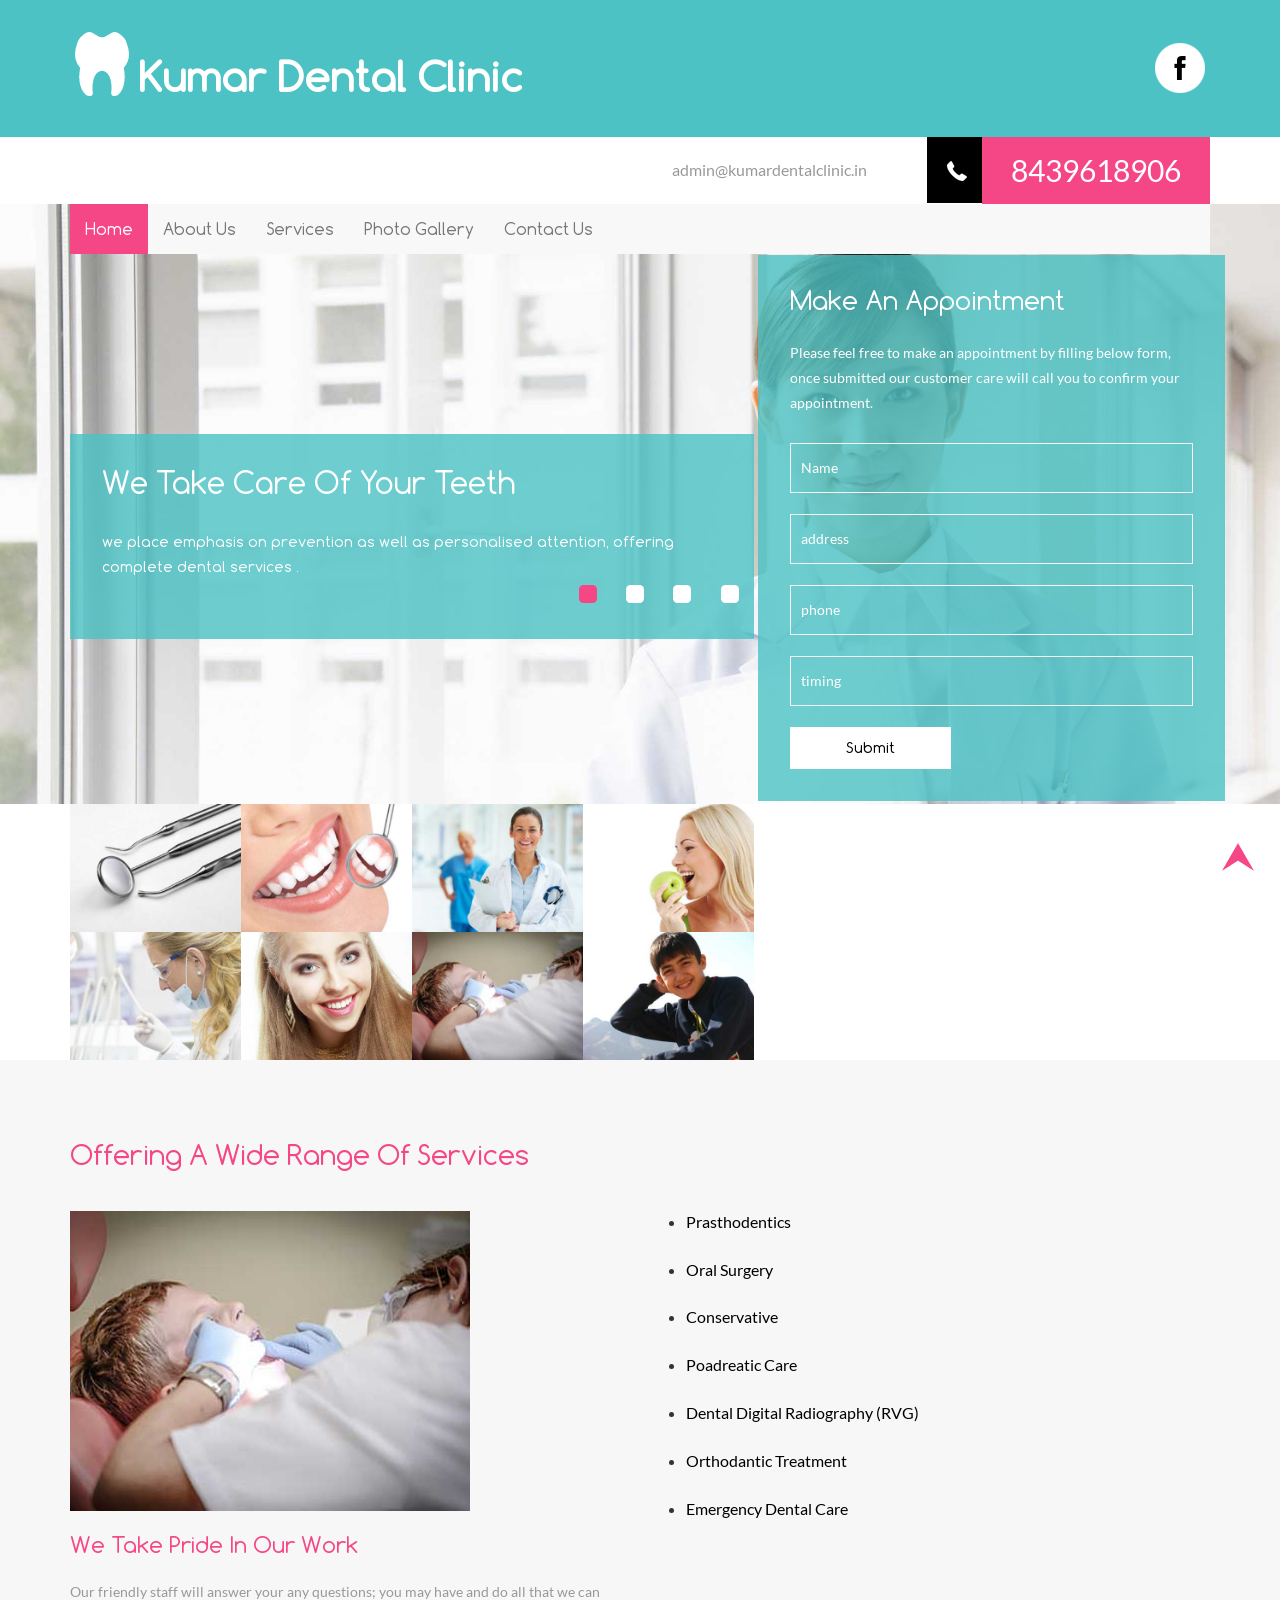
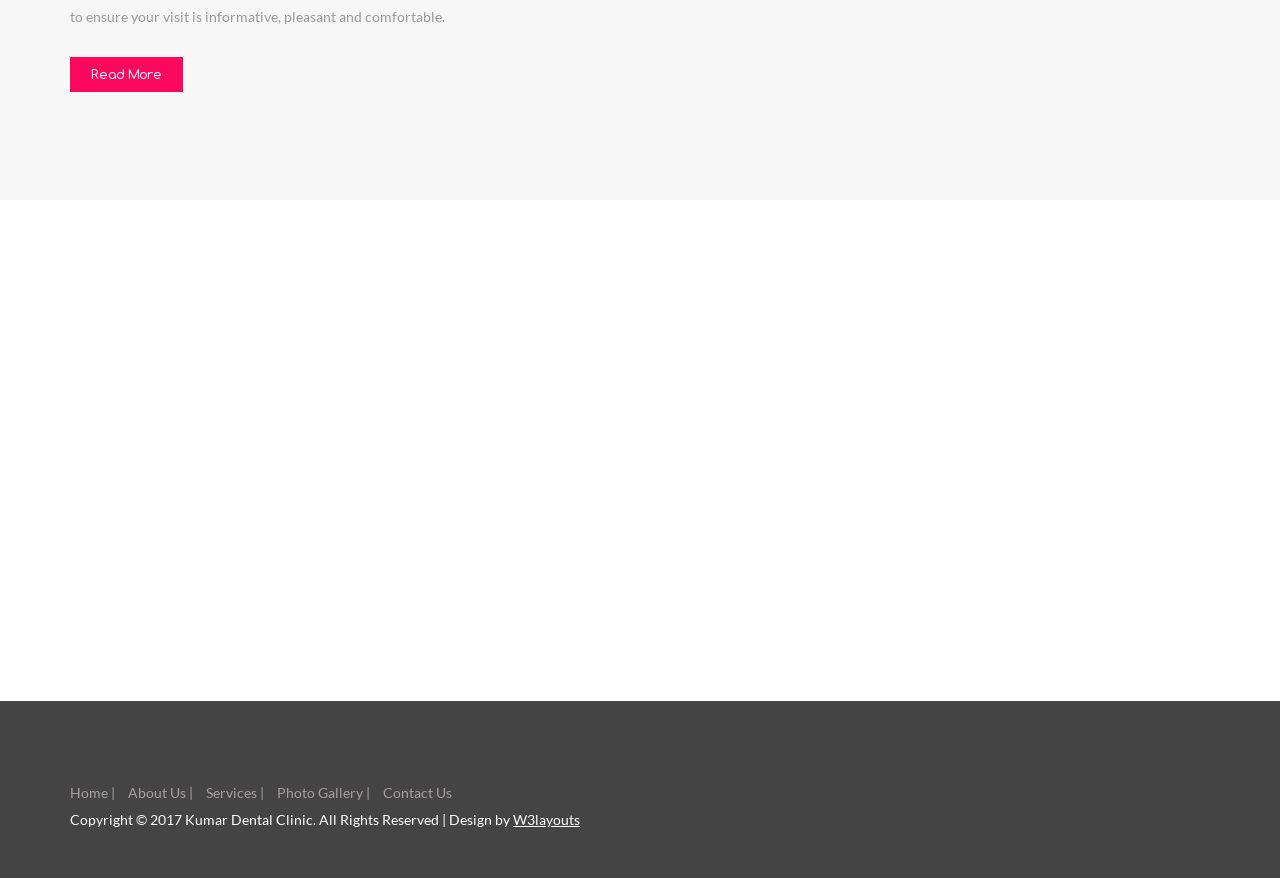
==== kumar_dental_clinic/index.html @ 26304e7f "init comm" ====
<!--
Author: W3layouts
Author URL: http://w3layouts.com
License: Creative Commons Attribution 3.0 Unported
License URL: http://creativecommons.org/licenses/by/3.0/
-->
<!DOCTYPE html>
<html>
<head>
<title>Kumar Dental Clinic</title>
<!-- for-mobile-apps -->
<meta name="viewport" content="width=device-width, initial-scale=1">
<meta http-equiv="Content-Type" content="text/html; charset=utf-8" />
<meta name="keywords" content="Dental Clinic Responsive web template, Bootstrap Web Templates, Flat Web Templates, Andriod Compatible web template, 
Smartphone Compatible web template, free webdesigns for Nokia, Samsung, LG, SonyErricsson, Motorola web design" />
<script type="application/x-javascript"> addEventListener("load", function() { setTimeout(hideURLbar, 0); }, false);
		function hideURLbar(){ window.scrollTo(0,1); } </script>
<!-- //for-mobile-apps -->
<link href="css/bootstrap.css" rel="stylesheet" type="text/css" media="all" />
<link href="css/style.css" rel="stylesheet" type="text/css" media="all" />
<!-- js -->
<script src="js/jquery-1.11.1.min.js"></script>
<!-- //js -->
<!-- start-smoth-scrolling -->
<script type="text/javascript" src="js/move-top.js"></script>
<script type="text/javascript" src="js/easing.js"></script>
<script type="text/javascript">
	jQuery(document).ready(function($) {
		$(".scroll").click(function(event){		
			event.preventDefault();
			$('html,body').animate({scrollTop:$(this.hash).offset().top},1000);
		});
	});
</script>
<!-- start-smoth-scrolling -->
</head>
	
<body>
<!-- header -->
	<div class="header">
		<div class="container">
			<div class="logo">
				<a href="index.html">Kumar Dental Clinic</a>
			</div>
			<div class="header-icons">
				<ul>
					<li><a href="#" class="facebook"> </a></li>
					<!--<li><a href="#" class="twitter"> </a></li>
					<li><a href="#" class="in"> </a></li>-->
				</ul>
			</div>
			<div class="clearfix"> </div>
		</div>
	</div>
	<div class="header-bottom">
		<div class="container">
			<div class="header-bottom-right">
				<ul>
					<li class="mail"><a href="mailto:info@example.com">admin@kumardentalclinic.in</a></li>
					<li class="phone"><span> </span></li>
					<li class="num">8439618906</li>
				</ul>
			</div>
			<div class="clearfix"> </div>
		</div>
	</div>
<!-- //header -->
<!-- banner -->
	<div class="banner">
		<div class="container">
			<div class="banner-nav">
					<nav class="navbar navbar-default">
						<!-- Brand and toggle get grouped for better mobile display -->
						<div class="navbar-header">
						  <button type="button" class="navbar-toggle collapsed" data-toggle="collapse" data-target="#bs-example-navbar-collapse-1">
							<span class="sr-only">Toggle navigation</span>
							<span class="icon-bar"></span>
							<span class="icon-bar"></span>
							<span class="icon-bar"></span>
						  </button>
						</div>

						<!-- Collect the nav links, forms, and other content for toggling -->
						<div class="collapse navbar-collapse nav-wil" id="bs-example-navbar-collapse-1">
						 <ul class="nav navbar-nav">
							<li class="active"><a href="index.html">Home</a></li>
							<li><a href="about.html">About Us</a></li>
							<li><a href="services.html">Services</a></li>
							<li><a href="gallery.html">Photo Gallery</a></li>
							<li><a href="contact.html">Contact Us</a></li>
						  </ul>
						</div><!-- /.navbar-collapse -->
					</nav>
<!-- Slider-starts-Here -->
				<script src="js/responsiveslides.min.js"></script>
				 <script>
				    // You can also use "$(window).load(function() {"
				    $(function () {
				      // Slideshow 4
				      $("#slider3").responsiveSlides({
				        auto: true,
				        pager: true,
				        nav: false,
				        speed: 500,
				        namespace: "callbacks",
				        before: function () {
				          $('.events').append("<li>before event fired.</li>");
				        },
				        after: function () {
				          $('.events').append("<li>after event fired.</li>");
				        }
				      });
				
				    });
				  </script>
			<!--//End-slider-script -->
			<div  id="top" class="callbacks_container wow fadeInUp" data-wow-delay="0.5s">
				<ul class="rslides" id="slider3">
					<li>
						<div class="banner-info">
							<h1>we take care of your teeth</h1>
							<p>we place emphasis on prevention as well as personalised attention, offering  complete dental services .</p>
						</div>
					</li>
					<li>
						<div class="banner-info">
							<h1>Kumar Dental Clinic established in 2015 </h1>
							<p>Since 2015 we provide excellent dental services to the patients.</p>
						</div>
					</li>
					<li>
						<div class="banner-info">
							<h1>Our Working Hours</h1>
							<p>10 AM to 2 PM. <br /> 4 PM to 8PM</p>
						</div>
					</li>
					<li>
						<div class="banner-info">
							<h1>Dr Ritesh Kumar (B.D.S, M.I.D.A)</h1>
							<p>Oral Dental Surgeon</p>
						</div>
					</li>
				</ul>
			</div>	
			</div>
		</div>
	</div>
<!-- //banner -->
<!-- banner-bottom -->
	<div class="banner-bottom">
		<div class="container">
			<div class="banner-bottom-grids">
				<div class="banner-bottom-grid-left">
					<div class="banner-bottom-grid-left-grid">
						<a href="images/1.jpg" class="b-link-stripe b-animate-go1   swipebox"  title="">
							<img src="images/1.jpg" alt=" " class="img-responsive" />
						</a>
					</div>
					<div class="banner-bottom-grid-left-grid">
						<a href="images/2.jpg" class="b-link-stripe b-animate-go1   swipebox"  title="">
							<img src="images/2.jpg" alt=" " class="img-responsive" />
						</a>
					</div>
					<div class="banner-bottom-grid-left-grid">
						<a href="images/3.jpg" class="b-link-stripe b-animate-go1   swipebox"  title="">
							<img src="images/3.jpg" alt=" " class="img-responsive" />
						</a>
					</div>
					<div class="banner-bottom-grid-left-grid">
						<a href="images/4.jpg" class="b-link-stripe b-animate-go1   swipebox"  title="">
							<img src="images/4.jpg" alt=" " class="img-responsive" />
						</a>
					</div>
					<div class="clearfix"> </div>
					<div class="banner-bottom-grid-left-grid">
						<a href="images/5.jpg" class="b-link-stripe b-animate-go1   swipebox"  title="">
							<img src="images/5.jpg" alt=" " class="img-responsive" />
						</a>
					</div>
					<div class="banner-bottom-grid-left-grid">
						<a href="images/6.jpg" class="b-link-stripe b-animate-go1   swipebox"  title="">
							<img src="images/6.jpg" alt=" " class="img-responsive" />
						</a>
					</div>
					<div class="banner-bottom-grid-left-grid">
						<a href="images/7.jpg" class="b-link-stripe b-animate-go1   swipebox"  title="">
							<img src="images/7.jpg" alt=" " class="img-responsive" />
						</a>
					</div>
					<div class="banner-bottom-grid-left-grid">
						<a href="images/8.jpg" class="b-link-stripe b-animate-go1   swipebox"  title="">
							<img src="images/8.jpg" alt=" " class="img-responsive" />
						</a>
					</div>
					<div class="clearfix"> </div>
				</div>
				<div class="clearfix"> </div>
				<div class="banner-bottom-grid-right">
					<div class="banner-bottom-grid-right-grid">
						<h3>Make an appointment</h3>
						<p> Please feel free to make an appointment by filling below form, once submitted our customer care will call you to confirm your appointment.</p>
						<form>
							<input type="text" value="Name" onFocus="this.value = '';" onBlur="if (this.value == '') {this.value = 'Name';}" required="">
							<input type="text" value="address" onFocus="this.value = '';" onBlur="if (this.value == '') {this.value = 'Address';}" required="">
							<input type="text" value="phone" onFocus="this.value = '';" onBlur="if (this.value == '') {this.value = 'Phone';}" required="">
							<input type="text" value="timing" onFocus="this.value = '';" onBlur="if (this.value == '') {this.value = 'Timing';}" required="">
							<input type="submit" value="Submit" >
						</form>
					</div>
				</div>
				<link rel="stylesheet" href="css/swipebox.css">
						<script src="js/jquery.swipebox.min.js"></script> 
							<script type="text/javascript">
								jQuery(function($) {
									// $(".swipebox").swipebox();
								});
							</script>
			</div>
		</div>
	</div>
<!-- //banner-bottom -->
<!-- banner-bottom-video -->
	<div class="banner-bottom-video">
		<div class="container">
			<div class="banner-bottom-video-grids">
				<div class="banner-bottom-video-grid-left">
					
				</div>
				<div class="banner-bottom-video-grid-right">
					<h4>Offering a wide range of services</h4>
					<div class="banner-bottom-video-grid-rgt">
						<img src="images/7.jpg" alt=" " class="img-responsive" />
						<div class="caption">
							<h3>We take pride in our work</h3>
							<p>Our friendly staff will answer your any questions; you may have and do all that we can to ensure your visit is informative, pleasant and comfortable.</p>
							<p><a href="services.html" class="btn atque btn-primary hvr-shutter-out-horizontal" role="button">Read More</a></p>
						</div>
					</div>
					<div class="banner-bottom-video-grid-rgt">
						<ul>
							<li><a href="services.html">Prasthodentics</a></li>
							<li><a href="services.html">Oral Surgery</a></li>
							<li><a href="services.html">Conservative</a></li>
							<li><a href="services.html">Poadreatic care</a></li>
							<li><a href="services.html">Dental Digital Radiography (RVG)</a></li>
							<li><a href="services.html">Orthodantic treatment</a></li>
							<li><a href="services.html">Emergency Dental Care</a></li>
						</ul>
					</div>
					<div class="clearfix"> </div>
				</div>
				<div class="clearfix"> </div>
			</div>
		</div>
	</div>
<!-- //banner-bottom-video -->
<!-- featured-services -->
	<!-- view -->
	
<!-- //view -->
<!-- map -->
	<div class="map">
		<iframe src="https://www.google.com/maps/embed?pb=!1m18!1m12!1m3!1d2759.880202386955!2d6.134357!3d46.232727!2m3!1f0!2f0!3f0!3m2!1i1024!2i768!4f13.1!3m3!1m2!1s0x478c64f73e96c8cd%3A0x438e143bada2a530!2sWorld+Health+Organization+(WHO)!5e0!3m2!1sen!2sin!4v1435208503582" frameborder="0" style="border:0" allowfullscreen></iframe>
	</div>
<!-- //map -->
<!-- footer -->
	<div class="footer">
		<div class="container">
			
			<div class="footer-grds">
				<ul>
					<li><a href="index.html">Home |</a></li>
					<li><a href="about.html">About Us |</a></li>
					<li><a href="services.html">Services |</a></li>
					<li><a href="gallery.html">Photo Gallery |</a></li>
					<li><a href="services.html">Contact Us </a></li>
				</ul>
				<p>Copyright © 2017 Kumar Dental Clinic. All Rights Reserved | Design by <a href="http://w3layouts.com/">W3layouts</a></p>
			</div>
		</div>
	</div>
<!-- //footer -->
<!-- here stars scrolling icon -->
	<script type="text/javascript">
									$(document).ready(function() {
										/*
										var defaults = {
								  			containerID: 'toTop', // fading element id
											containerHoverID: 'toTopHover', // fading element hover id
											scrollSpeed: 1200,
											easingType: 'linear' 
								 		};
										*/
										
										$().UItoTop({ easingType: 'easeOutQuart' });
										
									});
	</script>
<!-- //here ends scrolling icon -->
<!-- for bootstrap working -->
		<script src="js/bootstrap.js"> </script>
<!-- //for bootstrap working -->
</body>
</html>
---- kumar_dental_clinic/css/style.css ----
/*--
Author: W3layouts
Author URL: http://w3layouts.com
License: Creative Commons Attribution 3.0 Unported
License URL: http://creativecommons.org/licenses/by/3.0/
--*/
html, body{
    font-size: 100%;
	background:	#fff;
	font-family:Lato-Regular;
}
@font-face{
   font-family:Comfortaa-Regular;
	 src: url(../fonts/Comfortaa-Regular.ttf) format('truetype');
}
@font-face{
   font-family:Lato-Regular;
	 src: url(../fonts/Lato-Regular.ttf) format('truetype');
}
p{
	margin:0;
}
ul,label{
	margin:0;
	padding:0;
}
body a:hover{
	text-decoration:none;
}
/*-- header --*/ 
.header{
	padding:2em 0;
	background:#4cc2c4;
}
.logo{
	float:left;
}
.logo a{
	color: #fff;
	font-size: 2.5em;
	text-decoration: none;
	background: url(../images/logo-icon.png) no-repeat 0px 0px;
	display: block;
	padding: 0.4em 0 0 1.7em;
	font-weight: 600;
	font-family:Comfortaa-Regular;
}
.logo a:hover{
	color:#fff;
	text-decoration:none;
}
.header-icons{
	float:right;
}
.navbar-default .navbar-nav > li > a:hover, .navbar-default .navbar-nav > li > a:focus {
  color: #FD4E4E;
}
.header-icons ul{
	padding:0.5em 0 0;
	margin:0;
}
.header-icons ul li{
	display:inline-block;
	margin: 0 4px;
}
.header-icons ul li a.facebook{
	background: url(../images/img-sp.png) no-repeat -77px -7px;
	display: block;
	height: 55px;
	width: 52px;
}
.header-icons ul li a.facebook:hover{
	background: url(../images/img-sp.png) no-repeat -5px -7px;
	display: block;
}
.header-icons ul li a.twitter{
	background: url(../images/img-sp.png) no-repeat -77px -68px;
	display: block;
	height: 55px;
	width: 52px;
}
.header-icons ul li a.twitter:hover{
	background: url(../images/img-sp.png) no-repeat -5px -68px;
	display: block;
}
.header-icons ul li a.in{
	background: url(../images/img-sp.png) no-repeat -77px -128px;
	display: block;
	height: 55px;
	width: 52px;
}
.header-icons ul li a.in:hover{
	background: url(../images/img-sp.png) no-repeat -6px -128px;
	display: block;
}
.header-bottom{
	background:#fff;
}
.header-bottom-right{
	float:right;
}
.header-bottom-right ul{
	padding:0;
	margin:0;
}
.header-bottom-right ul li{
	display:inline-block;
	padding:0;
	float: left;
}
.header-bottom-right ul li{
	font-size:16px;
	color:#fff;
}
.header-bottom-right ul li a{
	color:#999;
}
.header-bottom-right ul li.num {
  font-size: 30px;
  background-color:#f54785;
  padding: 12px 29px;
}
li.phone span{
	background: url(../images/1.png) no-repeat 20px 24px #000;
	display: block;
	width: 55px;
	height: 66px;
}
.header-bottom-right ul li.mail{
	padding:22px 60px 22px 0;
}
li.mail a:hover {
  text-decoration: none;
  color: #F54785;
}
/*-- //header --*/
/*-- banner --*/
.navbar-default {
  border-color: #F8F8F8;
}
.banner{
	background:url(../images/banner.jpg) no-repeat 0px 0px;
	background-size:cover;
	-webkit-background-size:cover;
	-moz-background-size:cover;
	-ms-background-size:cover;
	-o-background-size:cover;
	min-height:600px;
}
.banner1{
	background:url(../images/banner.jpg) no-repeat 0px 0px;
	background-size:cover;
	-webkit-background-size:cover;
	-moz-background-size:cover;
	-ms-background-size:cover;
	-o-background-size:cover;
	min-height:150px;
}
.navbar {
  border-radius: 0px;
}
.navbar {
  border: 0px;
}
.banner-nav ul{
	padding:0;
	margin:0;
	font-family:Comfortaa-Regular;
}
.navbar-default .navbar-nav > .active > a, .navbar-default .navbar-nav > .active > a:hover, .navbar-default .navbar-nav > .active > a:focus {
  color: #fff;
  background-color:#F54785;
}
.navbar-collapse{
	padding:0;
}
.navbar-form {
	margin-left: 270px;
}
.banner-info{
	margin:10em 0 0;
	padding: 2em;
	background:rgba(76, 194, 196, 0.81);
	width: 60%;
}
.banner-info h1{
	font-size:33px;
	margin:0 0 1em;
	color:#fff;
	font-family:Comfortaa-Regular;
	text-transform:capitalize;
}
.banner-info p{
	color:#fff;
	font-size:14px;
	margin:0 0 2em;
	line-height: 1.8em;
}
.banner-info a{
	color:#F54785;
	font-size: 13px;
	text-decoration: none;
	font-family:Comfortaa-Regular;
	padding: 7px 20px;
	background: #fff;
}
.banner-info a:hover{
	color:#fff;
}
.searc span{
	background:url(../images/search.png) no-repeat -7px 2px;
	display:block;
	height:20px;
	width:20px;
}
/*------------------ Slider Part starts Here----------*/
#slider3,
#slider2,#slider4 {
  box-shadow: none;
  -moz-box-shadow: none;
  -webkit-box-shadow: none;
  margin: 0 auto;
}
.rslides_tabs {
  list-style: none;
  padding: 0;
  background: rgba(0,0,0,.25);
  box-shadow: 0 0 1px rgba(255,255,255,.3), inset 0 0 5px rgba(0,0,0,1.0);
  -moz-box-shadow: 0 0 1px rgba(255,255,255,.3), inset 0 0 5px rgba(0,0,0,1.0);
  -webkit-box-shadow: 0 0 1px rgba(255,255,255,.3), inset 0 0 5px rgba(0,0,0,1.0);
  font-size: 18px;
  list-style: none;
  margin: 0 auto 50px;
  max-width: 540px;
  padding: 10px 0;
  text-align: center;
  width: 100%;
}
.rslides_tabs li {
  display: inline;
  float: none;
  margin-right: 1px;
}
.rslides_tabs a {
  width: auto;
  line-height: 20px;
  padding: 9px 20px;
  height: auto;
  background: transparent;
  display: inline;
}
.rslides_tabs li:first-child {
  margin-left: 0;
}
.rslides_tabs .rslides_here a {
  background: rgba(255,255,255,.1);
  color: #fff;
  font-weight: bold;
}
.events {
  list-style: none;
}
.callbacks_container {
  position: relative;
  float: left;
  width: 100%;
}
.callbacks {
  position: relative;
  list-style: none;
  overflow: hidden;
  width: 100%;
  padding: 0;
  margin: 0;
}
.callbacks li {
  position: absolute;
  left: 0;
  top: 0;
}
.callbacks img {
  position: relative;
  z-index: 1;
  height: auto;
  border: 0;
}
.callbacks .caption {
	display: block;
	position: absolute;
	z-index: 2;
	font-size: 20px;
	text-shadow: none;
	color: #fff;
	left: 0;
	right: 0;
	padding: 10px 20px;
	margin: 0;
	max-width: none;
	top: 10%;
	text-align: center;
}
.callbacks_nav {
	position: absolute;
	-webkit-tap-highlight-color: rgba(0,0,0,0);
	    top: 57%;
		left: 2%;
		opacity: 0.7;
		z-index: 3;
		text-indent: -9999px;
		overflow: hidden;
		text-decoration: none;
		height: 65px;
	    width: 50px;
	    background: transparent url("../images/4.png") no-repeat 0px 0px;
}
.callbacks_nav:active {
	opacity: 1.0;
}
.callbacks_nav.next {
	left: auto;
	background:transparent url("../images/4.png") no-repeat -50px 0px;
	right:2%;
}
#slider3-pager a ,#slider2-pager a,#slider4-pager a{
  display: inline-block;
}
#slider3-pager span,#slider2-pager span,#slider4-pager span{
  float: left;
}
#slider3-pager span,#slider2-pager span,#slider4-pager span{
	width:100px;
	height:15px;
	background:#fff;
	display:inline-block;
	border-radius:30em;
	opacity:0.6;
}
#slider3-pager .rslides_here a ,#slider2-pager .rslides_here a,#slider4-pager .rslides_here a{
  background: #FFF;
  border-radius:30em;
  opacity:1;
}
#slider3-pager a ,#slider2-pager a,#slider4-pager a{
  padding: 0;
}
#slider3-pager li,#slider4-pager li,#slider2-pager li,{
	display:inline-block;
}
.rslides {
  position: relative;
  list-style: none;
  overflow: hidden;
  padding: 0;
  margin: 0;
  width:100%;
}
.rslides li {
  -webkit-backface-visibility: hidden;
  position: absolute;
  display: none;
  left:0%;
  top: 0;
  width:100%;
}
.rslides li{
  position: relative;
  display: block;
  float: none;
  width:100%;
}
.rslides img {
  display: block;
  height: auto;
  float: left;
  border: 0;
  width: 100%;
}
.callbacks_tabs{
	list-style: none;
	position: absolute;
	top:81.5%;
	z-index: 999;
	left: 43.3%;
	padding:0;
	margin: 0;
	border-radius: 5px;
}
.slider-top{
	text-align: center;
	padding:10em 0;
}
.slider-top h1{
	font-weight:700;
	font-size:48px;
	color:#010101;
}
.slider-top p{
	font-weight:400;
	font-size:20px;
	padding:1em 7em;
	color:#010101;
}
.slider-top ul.social-slide{
	display:inline-flex;
	margin: 0px;
	padding: 0px;
}
ul.social-slide li i{
	width:70px;
	height:74px;
	background:url(../images/backward.png)no-repeat;
	display: inline-block;
	margin:0px 15px;
}
ul.social-slide li i.win{
	background-position:-6px 0px;
}
ul.social-slide li i.android{
	background-position:-110px 0px;
}
ul.social-slide li i.mac{
	background-position:-215px 0px;
}
.callbacks_tabs li{
	display: inline-block;
	margin: 0;
}
@media screen and (max-width: 600px) {
  .callbacks_nav {
    top: 47%;
    }
}
/*----*/
.callbacks_tabs a{
 visibility: hidden;
}
.callbacks_tabs a:after {
  content: "\f111";
  font-size:0;
  font-family: FontAwesome;
  visibility: visible;
  display: block;
  height: 18px;
  width: 18px;
  margin: 0 10px;
  display: inline-block;
  background:#fff;
  border-radius: 25%;
}
.callbacks_here a:after{
	background:#F54785;
}
/*------------------ Slider Part ends Here----------*/
/* Shutter Out Horizontal */
.hvr-shutter-out-horizontal {
  display: inline-block;
  vertical-align: middle;
  -webkit-transform: translateZ(0);
  transform: translateZ(0);
  box-shadow: 0 0 1px rgba(0, 0, 0, 0);
  -webkit-backface-visibility: hidden;
  backface-visibility: hidden;
  -moz-osx-font-smoothing: grayscale;
  position: relative;
  background: #e1e1e1;
  -webkit-transition-property: color;
  transition-property: color;
  -webkit-transition-duration: 0.3s;
  transition-duration: 0.3s;
}
.hvr-shutter-out-horizontal:before {
  content: "";
  position: absolute;
  z-index: -1;
  top: 0;
  bottom: 0;
  left: 0;
  right: 0;
  background:#F54785;
  -webkit-transform: scaleX(0);
  transform: scaleX(0);
  -webkit-transform-origin: 50%;
  transform-origin: 50%;
  -webkit-transition-property: transform;
  transition-property: transform;
  -webkit-transition-duration: 0.3s;
  transition-duration: 0.3s;
  -webkit-transition-timing-function: ease-out;
  transition-timing-function: ease-out;
}
.hvr-shutter-out-horizontal:hover, .hvr-shutter-out-horizontal:focus, .hvr-shutter-out-horizontal:active {
  color: white;
}
.hvr-shutter-out-horizontal:hover:before, .hvr-shutter-out-horizontal:focus:before, .hvr-shutter-out-horizontal:active:before {
  -webkit-transform: scaleX(1);
  transform: scaleX(1);
}
.banner-bottom{
	position:relative;
}
.banner-bottom-grid-left{
	float:left;
	width:60%;
}
.banner-bottom-grid-right{
	position:absolute;
	top:-214%;
	right: 13%;
	width:28.8%;
	z-index:4;
}
.banner-bottom-grid-left-grid{
	float:left;
	width:25%;
}
.banner-bottom-grid-right-grid h3{
	font-size:25px;
	margin:0 0 1em;
	color:#fff;
	font-family:Comfortaa-Regular;
	text-transform:capitalize;
}
.banner-bottom-grid-right-grid p{
	color:#fff;
	font-size:14px;
	margin:0 0 2em;
	line-height: 1.8em;
}
.banner-bottom-grid-right-grid{
	background:rgba(76, 194, 196, 0.81);
	padding:2em;
}
.banner-bottom-grid-right-grid input[type="text"],.banner-bottom-grid-right-grid input[type="email"]{
	border:1px solid #f4f4f4;
	outline:none;
	padding:14px 10px;
	background:none;
	color:#fff;
	font-size:14px;
	width:100%;
}
.banner-bottom-grid-right-grid input[type="text"]{
	margin-bottom:1.5em;
}
.banner-bottom-grid-right-grid input[type="email"]{
	margin-bottom:2em;
}
.banner-bottom-grid-right-grid input[type="submit"]{
	background:#fff;
	font-size:15px;
	border:none;
	outline:none;
	color:#000;
	padding: 10px 0;
	width: 40%;
	font-family:Comfortaa-Regular;
	display:block;
	transition:.5s all;
	-webkit-transition:.5s all;
	-moz-transition:.5s all;
	-o-transition:.5s all;
	-ms-transition:.5s all;
}
.banner-bottom-grid-right-grid input[type="submit"]:hover{
	background-color:#F54785;
	color:#fff;
}
/*-- //banner --*/
/*-- banner-bottom-video --*/
.banner-bottom-video-grids{
	margin:5em 0;
}
.banner-bottom-video-grid-left{
	float:left;
	width:30%;
}
.banner-bottom-video-grid-right{
	float:right;
	width:100%;
}
.banner-bottom-video-grid-right h4{
	color:#F54785;
	font-size: 30px;
	margin: 0 0 1.5em;
	font-family:Comfortaa-Regular;
	text-transform: capitalize;
}
.panel-default > .panel-heading {
  color: #999;
  background:rgba(101, 197, 199, 0.25);
}
.panel-body {
  padding: 14px;
  color: #999;
  line-height: 1.8em;
  font-size: 14px;
}
.panel-title > a, .panel-title > small, .panel-title > .small, .panel-title > small > a, .panel-title > .small > a {
  color: #999;
  text-transform: capitalize;
  font-size: 17px;
  font-family:Comfortaa-Regular;
}
.panel-title a:hover {
  color: #F54785;
  text-decoration: none;
}
.banner-bottom-video-grid-rgt{
	float:left;
	width:47%;
}
.banner-bottom-video-grid-rgt:nth-child(3){
	margin-left:2em;
}
.banner-bottom-video-grid-rgt ul{
	padding:0 0 0 3em;
	margin:0;
}
.banner-bottom-video-grid-rgt ul li{
	margin:25px 0;
}
.banner-bottom-video-grid-rgt ul li:nth-child(1) {
  margin-top: 0;
}
.banner-bottom-video-grid-rgt ul li a{
	font-size: 16px;
	text-transform: capitalize;
	color:#000;
	text-decoration:none;
	transition:.5s all;
	-webkit-transition:.5s all;
	-moz-transition:.5s all;
	-o-transition:.5s all;
	-ms-transition:.5s all;
}
.banner-bottom-video-grid-rgt ul li a:hover{
	text-decoration:none;
	padding-left:.5em;
	color:#F54785;
}
.caption h3{
	font-size: 22px;
}
.caption h3,.featured-services-left h3,.featured-services-right h3 {
  color:#F54785;
  margin: 1em 0;
  font-family:Comfortaa-Regular;
  text-transform:capitalize;
}
.featured-services-left h3,.featured-services-right h3 {
	font-size:30px;
}	
.caption p,.featured-services-left p,.featured-services-right p{
	color:#999;
	font-size:14px;
	line-height:1.8em;
	margin:0 0 2em;
}
.atque {
  padding: 7px 20px;
  font-size: 13px;
  border-radius:0px !important;
  font-family:Comfortaa-Regular;
}
.btn-primary {
  background-color:#FA085E;
  border-color:#FA085E;
}
.btn-primary:hover, .btn-primary:focus, .btn-primary.focus, .btn-primary:active, .btn-primary.active, .open > .dropdown-toggle.btn-primary {
  background-color: #B31213;
  border-color:#FD4E4E;
}
.banner-bottom-video {
  background-color: #F7F7F7;
}
/*-- banner-bottom-video --*/
/*-- featured-services --*/
.featured-services{
	padding:5em 0;
}
.featured-services-left{
	float:left;
	width:70%;
}
.mfp-hide iframe{
	width:100%;
	min-height:500px;
}
.featured-services-left p{
	margin:1.5em 0 0;
}
.featured-services-right{
	float:right;
	width:27%;
	position:relative;
}
.featured-services-right h4{
	line-height: 1.5em;
	margin: 1em 0;
	color: #CD3133;
	font-size: 20px;
	text-transform: capitalize;
}
.text-date{
	position:absolute;
	top:13.4%;
	left: 0%;
	background-color:rgba(108, 204, 206, 0.9);
	padding: 1.5em;
}
.text-date p{
	font-size: 24px;
	color:#C00548;
	margin: 0 0 1em;
	text-transform: capitalize;
	line-height: 1.4em;
}
.text-date p span,.text-date h5 span{
	color:#fff;
	display:block;
}
.text-date h5{
	color:#fff;
	font-size:43px;
	margin:0;
}
.text-date h5 span{
	color:#C00548;
}
/*-- //featured-services --*/
/*-- view --*/
.view{
	padding:2em 0;
	background:#f4f4f4;
}
.view p{
	line-height:1.7em;
	font-size:18px;
	margin:0;
	color:#181717;
}
.view p span{
	color:#F50359;
}
.view-left{
	float:left;
	width:75%;
}
.view-right{
	float:right;
	width:20%;
	margin-top:1.5em;
}
/*-- //view --*/
/*-- map --*/
.map{
	position:relative;
	margin-bottom: -5px;
}
.map iframe{
	width:100%;
	min-height:500px;
}
/*-- //map --*/
/*-- footer --*/
.footer{
	padding:3em 0;
	background:#454444;
}
.footer-grid h3{
	font-size:22px;
	color:#fff;
	text-transform:capitalize;
	font-family:Comfortaa-Regular;
	margin:0 0 1.5em;
}
.footer-grid ul,.footer-grds ul{
	padding:0;
	margin:0;
}
.footer-grid ul li{
	list-style-type:none;
	margin:10px 0px;
}
.footer-grid ul li a,.footer-grds ul li a{
	font-size:14px;
	color:#A6A0A0;
	text-decoration:none;
}
.footer-grid ul li a:hover,.footer-grds ul li a:hover{
	color:#FDFCFC;
	text-decoration:none;
}
.footer-grids {
  padding-bottom: 2em;
  border-bottom: 1px solid #A6A0A0;
}
.footer-grds{
	padding-top:2em;
}
.footer-grds ul li{
	display:inline-block;
	margin-right:10px;
}
.footer-grds p{
	color:#fff;
	font-size:14px;
	margin:.5em 0 0;
}
.footer-grds p a{
	color:#fff;
	text-decoration:underline;
}
.footer-grds p a:hover{
	color:#B0ACAC;
}
/*-- //footer --*/
/*-- to-top --*/
#toTop {
	display: none;
	text-decoration: none;
	position: fixed;
	bottom:3%;
	right: 2%;
	overflow: hidden;
	z-index: 999; 
	width: 32px;
	height: 32px;
	border: none;
	text-indent: 100%;
	background: url("../images/arrow.png") no-repeat 0px 0px;
}
#toTopHover {
	width: 32px;
	height: 32px;
	display: block;
	overflow: hidden;
	float: right;
	opacity: 0;
	-moz-opacity: 0;
	filter: alpha(opacity=0);
}
/*-- //to-top --*/
/*-- contact --*/
.contact{
	padding:5em 0;
}
.contact-form-left p {
	color: #999;
	font-size: 14px;
	margin: 0 auto 1em;
	line-height: 1.7em;
}
.contact-form-left h5 {
	font-size: 18px;
	margin: 1.5em 0;
	color: #F54785;
	font-family:Comfortaa-Regular;
	text-transform: capitalize;
}
.contact-form-left a{
	color: #999;
	font-weight: 400;
	font-size: 15px;
	margin:0;
	text-decoration:none;
}
.contact-form-left a:hover{
	color:#f54785;
	text-decoration:none;
	transition:.5s all;
}
.contact input[type="text"] {
	display: inline-block;
	background: none;
	border:1px solid #9B9898;
	width: 31%;
	outline: none;
	font-size: 18px;
	color: #5b5b5b;
	font-weight: 500;
	padding: 10px 15px;
}
.contact input[type="email"] {
	display: inline-block;
	background: none;
	border:1px solid #9B9898;
	width: 32%;
	margin:0 .9em;
	outline: none;
	font-size: 18px;
	color: #5b5b5b;
	font-weight: 500;
	padding: 10px 15px;
}
.contact textarea {
	background: none;
	border:1px solid #9B9898;
	width: 100%;
	display: block;
	height: 150px;
	outline: none;
	font-size: 18px;
	color: #5b5b5b;
	font-weight: 500;
	resize: none;
	padding: 10px 15px;
	margin:1.5em 0 2.5em;
}
.contact input[type="submit"]{
	background: none;
	border:1px solid #9B9898;
	padding: .5em 0;
	width: 21%;
	font-size: 16px;
	color: black;
	font-weight: 500;
	letter-spacing: 1px;
	outline: none;
	transition: .5s all;
}
.contact input[type="submit"]:hover{
	color: #fff;
	background:#F54785;
	outline: none;
	border:1px solid #F54785;
}
.contact-form h3,.gallery h3,h3.ghj,.about h3,.services-grid h3,.services-overview h3,.blog h3{
	color: #F54785;
	font-size: 30px;
	margin: 0 0 2em;
	font-family:Comfortaa-Regular;
	text-transform: capitalize;
	text-align: center;
}
.contact-form-left h4,.contact-form-right h4{
	color: #F54785;
	margin: 0 0 1em;
	font-family:Comfortaa-Regular;
	text-transform: capitalize;
	font-size: 22px;
}	
/*-- contact --*/
/*-- gallery --*/
.gallery{
	padding:5em 0;
	background:#fff;
}
.gallery-grid{
	float:left;
	width:25%;
}
.gallery-grid1{
	float:left;
	width:12.5% !important;
}
.gal {
  min-height: 645px;
}
/*-- //gallery --*/
/*-- cases --*/
.cases{
	padding:5em 0 4em;
}
.headdings,.Buttons,.progress-bars,.alerts,.bread-crumbs,.pagenatin,.appearance,.distracted{
	padding:2em 0;
}
.bs-example h1,.bs-example hh2,.bs-example h3,.bs-example h4,.bs-example h5,.bs-example h6 {
  margin: 0 0 10px;
}
.table > thead > tr > th, .table > tbody > tr > th, .table > tfoot > tr > th, .table > thead > tr > td, .table > tbody > tr > td, .table > tfoot > tr > td {
  border-top: none !important;
}
/*-- //cases --*/
/*-- about --*/
.about {
	padding:5em 0;
	}
.about-grids-bottom{
	margin-top:2em;
	}
.about-us p{
	font-size: 14px;
	margin: 0;
	color: #777;
	line-height: 1.8em;
}
.about-us h4,.sub-new h4{
	color: #F54785;
	margin:0 0 1em;
	font-family:Comfortaa-Regular;
	text-transform: capitalize;
	font-size: 22px;
}
.subscribe{
	background: #F54785;
	padding: 5em 0;
	}
.sub-new {
	width: 75%;
	margin: 0 auto;
	}
.sub-new h4{
	color:#fff;
	margin:0 0 1.5em;
}
.sub-new input[type="text"]{
	border:1px solid #fff;
	outline:none;
	padding: 25px 10px 25px 55px;
	width:70%;
	font-size: 17px;
	background: url(../images/1.png) no-repeat 15px 15px;
	height: 20px;
	display: block;
	float: left;
	color: #fff;
	}
.sub-new input[type="submit"]{
	outline:none;
	background:#fff;
	border:none;
	color:#F54785;
	font-size:15px;
	float:left;
	margin-left:2em;
	padding: 15px 55px;
	transition:.5s all;
	-webkit-transition:.5s all;
	-moz-transition:.5s all;
	-ms-transition:.5s all;
	-o-transition:.5s all;
	}
.sub-new input[type="submit"]:hover{
	text-decoration:none;
	color:#fff;
	background:#BE0A4A;
	}
.img-bottom{
	position:absolute;
	top:82%;
	}
.img-bottom p{
	color:#fff;
	background:rgba(76, 194, 196, 0.82);
	font-size:14px;
	margin:0;
	padding: 1em 4em;
	}
/*-- //about --*/
/*-- services --*/
.services{
	padding:5em 0;
}
.services-grid h3{
	text-align:left;
}
.services-grd1-left span{
	background: url(../images/img-sp.png) no-repeat -178px -90px;
	display: block;
	height: 45px;
}
.services-grd1 h4{
	font-size: 18px;
	color: #F54785;
	margin: 0 0 0.8em;
	line-height: 1.5em;
}
.services-grd1 p{
	color:#999;
	line-height:1.8em;
	margin:0;
	font-size:14px;
}
.services-grd1-left1 span{
	background:url(../images/img-sp.png) no-repeat -178px -90px;
	display: block;
	height: 45px;
}
.services-grd1-left2 span{
	background:url(../images/img-sp.png) no-repeat -178px -90px;
	display: block;
	height: 45px;
}
.services-grd:nth-child(3),.services-overview-grids:nth-child(3){
	margin-top:2em;
}
.services-grd1-left3 span{
	background:url(../images/img-sp.png) no-repeat -178px -90px;
	display: block;
	height: 45px;
}
.services-grd1-left4 span{
	background:url(../images/img-sp.png) no-repeat -178px -90px;
	display: block;
	height: 45px;
}
.services-grd1-left5 span{
	background:url(../images/img-sp.png) no-repeat -178px -90px;
	display: block;
	height: 45px;
}
.services-overview{
	margin:2em 0 0;
}
.services-overview h3{
	text-align:left;
}
.services-overview-gd{
	padding:1.2em;
	background:#f6f6f6;
}
.services-overview-gd h4{
	font-size: 20px;
	color: #F54785;
	margin: 0 0 0.8em;
	line-height: 1.5em;
	text-transform:capitalize;
}
.services-overview-gd p{
	color:#999;
	font-size:14px;
	margin:0;
	line-height: 1.8em;
}
/*-- //services --*/
/*-- blog --*/
.blog{
	padding:5em 0;
}
.blog-grid1{
	background:#f0f0f0;
}
.blog-grid1-info{
	padding:1em;
}
.blog-grid1:nth-child(1){
	margin-bottom:2em;
}
.soluta a{
	line-height: 1.2em;
	color:#F54785;
	font-size:17px;
	text-decoration:none;
}
.soluta a:hover{
	text-decoration:none;
	color: #000;
}
.soluta span{
	display:block;
	margin:1em 0;
	color:#4CC2C4;
	font-size:12px;
}
.blog-grid1 p{
	color:#999;
	font-size: 14px;
	margin: 1em 0;
	font-style: normal;
	line-height: 1.7em;
}
.red-mre{
	text-align: center;
}
.red-mre a{
	border: none;
	color:#4CC2C4;
	font-size: 15px;
	text-decoration: none;
}
.red-mre a:hover {
  text-decoration: none;
  color:#f54785;
}
ul.sint {
  margin: 3em 0 0;
}
/*-- //blog --*/
/*-- single --*/
.single{
	padding:5em 0;
	}
.single-left h3{
	color:#F54785;
	font-size: 20px;
	margin:0 0 1em;
	font-family:Comfortaa-Regular;
	}
.single-right {
  margin-top: 5em;
}
.single-left p{
	color: #565656;
	font-size: 15px;
	margin: 0 0 1em;
	font-style: italic;
	}
.single-left p span{
	font-size:18px;
	}
.single-right h3{
	color:#4CC2C4;
	margin:0 0 1em;
	font-size:20px;
	}
.single-right p{	
	color:#999;
	font-size:14px;
	line-height:1.8em;
	margin:0;
	}
.single-right p span{
	margin:1em 0 0;
	display:block;
	}
.single p.tortor{
	color:#999;
	font-size:14px;
	line-height:1.8em;
	margin: 1em 0 0;
	}
.single-right p label{
	color:#adadad;
	margin:0;
	}
.face-twi{
	margin:3em 0;
	}
.face-twi ul{
	padding:0;
	margin:0;
	}
.face-twi ul li{
	display:inline-block;
	}
.face-twi ul li a.face{
	background:url(../images/sp.png) no-repeat 0px 0px;
	display:block;
	height: 47px;
	width: 47px;
	}
.face-twi ul li a.twi{
	background:url(../images/sp.png) no-repeat -57px 0px;
	display:block;
	height: 47px;
	width: 47px;
	}
.face-twi ul li a.rs{
	background:url(../images/sp.png) no-repeat -115px 0px;
	display:block;
	height: 47px;
	width: 47px;
	}
.face-twi ul li a.in{
	background:url(../images/sp.png) no-repeat -183px 0px;
	display:block;
	height: 47px;
	width: 47px;
	}
.face-twi ul li a.dri{
	background:url(../images/sp.png) no-repeat -244px 0px;
	display:block;
	height: 47px;
	width: 47px;
	}
.tags-cate{
	padding:3em 0;
	border-top:1px dotted #adadad;
	border-bottom:1px dotted #adadad;
	margin:3em 0;
	}
.cat-grid{
	float:left;
	width:30%;
	text-align: center;
	}
.cat-grid:nth-child(2){
	margin:0 3em;
	}
.cat-grid h3{
	color: #F54785;
	font-size: 25px;
	margin:0;
	}
.cat-grid h3 span{
	font-size:25px;
	}
.cat-grid ul{
	padding:2em 0 0;
	margin:0;
	}
.cat-grid ul li{
	list-style-type:none;
	margin-top:1em;
	border:1px dotted #adadad;
	padding: .3em 0;
	  background-color: #EFEDEE;
	}
.cat-grid ul li a{
	color:rgba(122, 122, 118, 0.7);
	font-size:14px;
	}
.cat-grid ul li a:hover{
	text-decoration:none;
	color:rgba(245, 71, 133, 1);
	}
.top-social-icons {
	margin-top: 3em;
	}
.three-com h3{
	color:#343838;
	font-size:16px;
	margin:0;
	font-family:Comfortaa-Regular;
	font-style: normal;
	padding:2em 0;
	}
.three-com h3 span{
	color:#AFAFAF;
	font-size:15px;
	}
.three-com h3 label{
	color:#F54785;
	}
.tom-grid{
	padding:2em 0;
	border-bottom:1px solid #dddddd;
	width: 100%;
	}
.tom{
	float:left;
	border: 1px dotted;
	padding: .5em;
	}
.humour {
	padding-left: 8em;
	width: 100%;
	}
.tom-right{
	float:left;
	margin-left:2em;
	width:80%;
	}
.tom-right h4{
	color:#4CC2C4;
	font-size:18px;
	font-weight:600;
	font-style: normal;
	margin:0;
	}
.tom-right p label{
	color: #F54785;
	font-size: 15px;
	margin: 0;
	font-style: normal;
	}
.tom-right p.lorem{
	color:#999;
	font-size:14px;
	margin:0;
	line-height:1.8em;
	font-style: normal;
	}
.Hardy{
	float:left;
	}
.reply{
	float:left;
	margin-left:20em;
	margin-top: .5em;
	}
.reply a{
	padding: 10px 22px;
	color: #fff;
	font-size: 13px;
	font-weight: 600;
	background-color: #F54785;
	font-style: normal;
	transition:.5s all;
	-webkit-transition:.5s all;
	-moz-transition:.5s all;
	-o-transition:.5s all;
	-ms-transition:.5s all;
	}
.reply a:hover{
	color:#fff;
	text-decoration:none;
	background-color:#4CC2C4;
	}
.tom-grid:nth-child(4){
	border-bottom:none;
	}
.three-com{
	margin:3em 0;
	}
.leave-comment {
	  margin: 3em 0 0;
	}
.leave-comment h3{
	color:#F54785;
	margin:0;
	font-size:25px;
	font-style:normal;
	}
.leave-comment p{
	color:#999;
	font-size: 14px;
	margin: .5em 0 2em;
	font-style:normal;
	}
.leave-comment input[type="text"]{
	outline:none;
	font-size:15px;
	font-style:normal;
	background:none;
	padding: 15px 10px;
	}
.leave-comment input[type="text"]:nth-child(2){
	margin:1em 0;
	}
.leave-comment textarea,.leave-comment input[type="text"],.leave-comment input[type="submit"]{
	width:60%;
	border:1px solid #C8C7C7;
}
.leave-comment textarea{
	outline:none;
	font-size:15px;
	font-style:normal;
	background:none;
	padding:10px;
	resize:none;
	height:200px;
	margin:1em 0;
	}
.leave-comment input[type="submit"]{
	outline:none;
	font-size:18px;
	font-style:normal;
	background:none;
	padding:15px 0;
	font-weight: 600;
	color:#F54785;
	display:block;
	transition:.5s all;
	-webkit-transition:.5s all;
	-moz-transition:.5s all;
	-o-transition:.5s all;
	-ms-transition:.5s all;
	}
.leave-comment input[type="submit"]:hover{
	background:#F54785;
	color: #fff;
	border:1px solid #F54785;
	}
/*--------social simptip--------*/
.top-social-icons a:hover{
	background:#4CC2C4;
	color:#fff;
	text-decoration:none;
	}
.top-social-icons a{
  position: relative;
  display: inline-block;
  margin-right: 10px;
  margin-bottom: 10px;
  background: #EFEDEE;
  border: none;
  padding: 5px 11px;
  color: #999;
  font-size: 14px;
}
/*-- single --*/
/*-----start-responsive-design------*/
@media (max-width:1440px){
	.banner-bottom-grid-right {
	  right: 9.5%;
	  width: 32.4%;
	}
}
@media (max-width: 1366px){
	.banner-bottom-grid-right {
	  right: 7.2%;
	  width: 34.2%;
	}
}
@media (max-width: 1280px){
	.banner-info h1 {
		font-size: 30px;
	}
	.callbacks_tabs {
		top: 80.5%;
	}
	.banner-bottom-grid-right {
	  right: 4.3%;
	  width: 36.5%;
	}
	.featured-services-left h3, .featured-services-right h3,.banner-bottom-video-grid-right h4 {
	  font-size: 27px;
	}
	.text-date {
	  top: 12.4%;
	  padding: 1.43em;
	}
}
@media (max-width: 1024px){
	.navbar-form {
	  margin-left: 85px;
	}
	.header-bottom-right ul li.num {
	  font-size: 25px;
	  padding: 15px 29px;
	}
	li.phone span {
	  height: 65px;
	}
	.header-bottom-right ul li.mail {
	  padding: 22px 60px 0 0;
	}
	.banner-info {
	  margin: 6em 0 0;
	  width: 65%;
	}
	.banner-info h1 {
	  font-size: 28px;
	  margin: 0 0 .5em;
	}
	.callbacks_tabs {
	  top: 73.5%;
	}
	.banner {
	  min-height: 640px;
	}
	.banner-bottom-grid-right-grid {
	  padding: 1em;
	}
	.banner-bottom-grid-right {
	  right: 3.4%;
	  width: 37.2%;
	  top: -80.6%;
	}
	.banner-bottom-grid-right-grid input[type="submit"] {
		padding: 8px 0;
	}
	.banner-bottom-grid-right-grid h3,.featured-services-left h3, .featured-services-right h3, .banner-bottom-video-grid-right h4 {
		font-size: 23px;
	}
	.banner-bottom-grid-right-grid input[type="text"], .banner-bottom-grid-right-grid input[type="email"] {
		padding: 11px 10px;
	}
	.banner-bottom-video-grid-rgt ul {
		padding: 0 0 0 1em;
	}
	.banner-bottom-video-grid-rgt ul li a {
		font-size: 15px;
	}
	.banner-bottom-video-grid-rgt ul li {
	  margin: 20px 0;
	}
	.caption h3 {
	  font-size: 19px;
	}
	.banner-bottom-video-grid-left ul li {
		padding: 10px 30px;
	}
	.banner-bottom-video-grids {
	  margin: 4em 0;
	}
	.featured-services {
	  padding: 3em 0 4em;
	}
	.text-date p {
		font-size: 20px;
	}
	.text-date h5 {
		font-size: 35px;
	}
	.text-date {
	  top: 10.3%;
	  padding:1.3em;
	}
	.featured-services-right h4 {
	  margin: 1em 0 .5em;
	  font-size: 19px;
	}
	.mfp-hide iframe {
	  min-height: 450px;
	}
	.view p {
		font-size: 16px;
	}
	.footer-grid h3 {
		font-size: 20px;
	}
	.about,.services,.blog,.contact,.single,.gallery{
	  padding: 4em 0;
	}
	.contact-form h3, .gallery h3, h3.ghj, .about h3, .services-grid h3, .services-overview h3, .blog h3 {
	  font-size: 28px;
	  margin: 0 0 1.5em;
	}
	.img-bottom {
	  top: 77%;
	}
	.img-bottom p {
	  padding: 1em 3em;
	}
	.subscribe {
	  padding: 4em 0;
	}
	.sub-new input[type="text"] {
		width: 67%;
	}
	.services-grd1 h4 {
	  font-size: 16px;
	  margin: 0 0 0.5em;
	}
	.services-overview-gd h4 {
		font-size: 16px;
	}
	.cases {
	  padding: 3em 0;
	}
	.soluta a {
		font-size: 15px;
	}
	.contact-form-left h4, .contact-form-right h4 {
	  font-size: 20px;
	}
	.contact input[type="text"],.contact input[type="email"],.contact textarea {
		font-size: 15px;
	}
	.map iframe {
	  min-height: 390px;
	}
	.single-left h3 {
		font-size: 17px;
	}
	.single-left p span {
	  font-size: 14px;
	}
	.single-right h3 {
	  margin: 0;
	  font-size: 18px;
	}
	.single-right {
	  margin-top: 4em;
	}
	.cat-grid:nth-child(2) {
	  margin: 0 2em;
	}
	.cat-grid h3 {
		font-size: 21px;
	}
	.cat-grid ul {
		padding: 1em 0 0;
	}
	.top-social-icons {
	  margin-top: 2em;
	}
	.tags-cate {
	  padding: 2em 0;
	  margin: 2em 0 0;
	}
	.three-com {
	  margin: 0;
	}
	.tom-grid {
		padding: 1.5em 0;
	}
	.reply a {
	  padding: 7px 18px;
	  font-size: 12px;
	}
	.tom-right p label {
		font-size: 12px;
	}
	.tom-right h4 {
		font-size: 16px;
	}
	.leave-comment h3 {
		font-size: 23px;
	}
	.humour {
		padding-left: 6em !important;
	}
	.leave-comment textarea, .leave-comment input[type="text"], .leave-comment input[type="submit"] {
		width: 70%;
	}
	.panel-title > a, .panel-title > small, .panel-title > .small, .panel-title > small > a, .panel-title > .small > a {
		font-size: 15px;
	}
}
@media (max-width:768px){
	.navbar-form {
	  margin-left: 0;
	}
	.logo a {
	  font-size: 2em;
	  padding: 0.6em 0 0 2.2em;
	}
	.navbar-default .navbar-nav > li > a {
	  font-size: 13px;
	}
	.navbar-form {
		padding: 0;
	}
	.form-control,.btn {
	  padding: 6px;
	  font-size: 13px;
	}
	li.phone span {
	  height: 55px;
	  background: url(../images/1.png) no-repeat 20px 16px #000;
	}
	.header-bottom-right ul li.num {
	  font-size: 22px;
	  padding: 12px 29px;
	}
	.banner-info h1 {
		font-size: 23px;
	}
	.callbacks_tabs {
		left: 45.3%;
		top: 73.5%;
	}
	.banner-info {
	  margin: 13em 0 0;
	  width: 74%;
	}
	.banner {
	  min-height: 510px;
	}
	.banner-bottom-grid-left {
	  float: none;
	  width: 100%;
	}
	.banner-bottom-grid-right {
		right: 2%;
		width: 96%;
		top: 44.5%;
	}
	.banner-bottom {
	  padding-bottom: 21em;
	}
	.header-bottom-right ul li {
		font-size: 15px;
	}
	.banner-bottom-video-grid-left ul li {
	  padding: 6px 20px;
	}
	.banner-bottom-video-grid-left ul li a {
		font-size: 14px;
	}
	.banner-bottom-grid-right-grid h3, .featured-services-left h3, .featured-services-right h3, .banner-bottom-video-grid-right h4 {
	  font-size: 21px;
	}
	.caption h3 {
	  font-size: 14px;
	  margin: 1em 0 .5em;
	}
	.banner-bottom-video-grid-rgt:nth-child(3) {
	  margin-left: 1em;
	}
	.banner-bottom-video-grid-rgt ul li a {
	  font-size: 13px;
	}
	.banner-bottom-video-grids {
	  margin: 4em 0 3em;
	}
	.featured-services-left {
	  float: none;
	  width: 100%;
	}
	.featured-services-right {
	  float: none;
	  width: 100%;
	}
	.featured-services {
	  padding: 3em 0 1em;
	}
	.text-date {
	  top:8.3%;
	  padding: 3.3em;
	}
	.text-date p {
	  font-size: 26px;
	}
	.text-date h5 {
	  font-size: 44px;
	}
	.view p {
	  font-size: 14px;
	}
	.footer-grid {
	  float: left;
	  width: 50%;
	}
	.footer-grid:nth-child(2) {
		margin-bottom:12em;
	}
	.contact-form h3, .gallery h3, h3.ghj, .about h3, .services-grid h3, .services-overview h3, .blog h3 {
		font-size: 25px;
	}
	.about, .services, .blog, .contact, .single,.gallery {
	  padding: 3em 0;
	}
	.about-grid {
	  float: left;
	  width: 33.33%;
	}
	.img-bottom p {
	  padding: .59em 2em;
	}
	.about-us h4, .sub-new h4 {
	  margin: 0 0 .5em;
	  font-size: 18px;
	}
	.about-us:nth-child(2) {
	  margin: 2em 0;
	}
	.subscribe {
	  padding: 3em 0;
	}
	.sub-new {
		width: 90%;
	}
	.sub-new input[type="submit"] {
		padding: 15px 40px;
	}
	.services-grd1 {
	  float: left;
	  width: 33.33%;
	}
	.services-grd1-left,.services-grd1-left1,.services-grd1-left2,.services-grd1-left3,.services-grd1-left4,.services-grd1-left5 {
	  padding: 0 !important;
	}
	.services-grd1-left span {
		background: url(../images/img-sp.png) no-repeat -166px -90px;
	}
	.services-overview-grid {
	  float: left;
	  width: 33.33%;
	}
	.services-overview-gd h4 {
		margin: 0 0 0.3em;
	}
	.headdings {
	  padding: 0;
	}
	.label {
		font-size: 70%;
	}
	.pagenatin .col-md-6 {
	  float: left;
	  width: 50%;
	}
	.distracted {
	  padding: 0;
	}
	.blog-grid {
	  float: left;
	  width: 50%;
	}
	.soluta a {
	  font-size: 17px;
	}
	.single-right {
	  margin-top: 2em;
	}
	.contact-form-left {
	  margin-bottom: 2em;
	}
	.panel-title > a, .panel-title > small, .panel-title > .small, .panel-title > small > a, .panel-title > .small > a {
	  font-size: 14px;
	}
	.panel-body {
		padding: 9px;
	}
}
@media (max-width: 736px){
	.navbar-default .navbar-nav > li > a {
	  font-size: 13px;
	  text-align: center;
	}
	.navbar-form {
	  padding: 10px 40px 70px;
	}
	.form-control {
		width: 60%;
		float: left;
		margin: 0 2em 0 6em;
	}
	button.searc {
	  float: left;
	  width: 10%;
	}
	.navbar-form .form-group {
	  margin-bottom: 0;
	}
	.navbar-form {
	  margin:0 !important;
	  border-top:none;
		border-bottom:none;
	}
	.searc span {
	  background:url(../images/search.png) no-repeat 3px 0px;
	  width: 100%;
	}
}
@media (max-width:640px){
	.banner-info {
	  width: 95%;
	}
	.header {
		padding: 1.5em 0;
	}
	.header-icons ul {
		padding: 0.8em 0 0;
	}
	.callbacks_tabs {
	  left: 57.3%;
	  top: 82.5%;
	}
	.banner-bottom-grid-right {
	  right: 2.5%;
	  width: 95%;
	  top: 38.7%;
	}
	.banner-bottom {
	  padding-bottom: 23em;
	}
	.banner-bottom-video-grids {
	  margin: 3em 0 2em;
	}
	.banner-bottom-video-grid-left {
	  float: none;
	  width: 100%;
	  margin-bottom: 1em;
	}
	.banner-bottom-video-grid-right {
	  float: none;
	  width: 100%;
	}
	.banner1 {
	  min-height: 90px;
	}
	.about-grid {
	  float: none;
	  width: 100%;
	}
	.about-grid:nth-child(2) {
	  margin: 2em 0;
	}
	.img-bottom {
	  top: 87.6%;
	}
	.sub-new input[type="text"] {
	  padding: 22px 10px 22px 55px;
	  font-size: 15px;
	  background: url(../images/1.png) no-repeat 13px 11px;
	}
	.sub-new h4 {
	  margin: 0 0 1.5em;
	}
	.sub-new input[type="submit"] {
	  padding: 13px 28px;
	  font-size:14px;
	}
	.services-grd1 {
	  float: none;
	  width: 100%;
	}
	.services-grd1-left,.services-grd1-left1,.services-grd1-left2,.services-grd1-left3,.services-grd1-left4,
	.services-grd1-left5{
		width: 10%;
	}
	.services-grd1 p {
		margin: 0 0 2em;
	}
	.services-grd:nth-child(3){
	  margin-top: 0;
	}
	.services-overview-gd h4 {
	  font-size: 15px;
	}
	.services-overview-gd {
		padding: 0.8em;
	}
	.label {
	  font-size: 58%;
	}
	.pagenatin .col-md-6 {
	  float: none;
	  width: 100%;
	}
	.well {
		font-size: 14px;
	}
	.cat-grid {
	  float: none;
	  width: 100%;
	}
	.cat-grid:nth-child(2) {
	  margin: 2em 0;
	}
	.tom {
		width: 15%;
	}
	.tom-right {
	  margin-left: 1.5em;
	  width: 75%;
	}
	.reply {
		margin-left: 11em;
	}
	.humour {
	  padding-left: 3em !important;
	}
	.tom img {
	  width: 100%;
	}
	.leave-comment input[type="text"] {
	  font-size: 14px;
	  padding: 12px 10px;
	}
	.leave-comment textarea, .leave-comment input[type="text"], .leave-comment input[type="submit"] {
	  width: 90%;
	}
	.leave-comment input[type="submit"] {
	  font-size: 16px;
	  padding: 11px 0;
	}
}
@media (max-width:480px){
	.logo a {
		font-size: 1.8em;
		padding: 0.3em 0 0 1.7em;
		background-size: 20%;
	}
	.header-icons ul {
	  padding: 0;
	}
	.header-bottom-right {
	  float: none;
	  width: 100%;
	}
	.header-bottom-right ul li.num {
	  padding: 12px 36px;
	}
	.header-bottom-right ul li.mail {
	  padding: 17px 20px 0 0;
	}
	.form-control {
	  margin: 0 1em 0 3em;
	}
	.searc span {
		background: url(../images/search.png) no-repeat -6px 0px;
	}
	.banner {
	  min-height: 364px;
	}
	.banner-info h1 {
	  font-size: 20px;
	}
	.banner-info p {
		font-size: 13px;
	}
	.callbacks_tabs a:after {
	  height: 13px;
	  width: 13px;
	  margin: 0 5px;
	}
	.banner-info {
	  width: 100%;
	  margin: 6.5em 0 0;
	  padding: 1em;
	}
	.banner-bottom-grid-right-grid input[type="text"], .banner-bottom-grid-right-grid input[type="email"] {
	  padding: 8px 10px;
	  font-size:13px;
	}
	.callbacks_tabs {
	  left: 68.3%;
	  top: 77.5%;
	}
	.banner-bottom-grid-right {
	  right: 3%;
	  width: 94%;
	  top: 31.7%;
	}
	.banner-bottom-video-grid-left {
	  margin-bottom: 2em;
	}
	.banner-bottom-video-grids {
	  margin: 2em 0 1em;
	}
	.banner-bottom-grid-right-grid h3, .featured-services-left h3, .featured-services-right h3, .banner-bottom-video-grid-right h4 {
	  font-size: 19px;
	}
	.banner-bottom-video-grid-rgt {
	  float: none;
	  width: 100%;
	}
	.banner-bottom-video-grid-rgt:nth-child(3) {
	  margin-left: 0;
	}
	.banner-bottom-video-grid-rgt ul li {
	  margin: 20px 0 10px;
	}
	.mfp-hide iframe {
	  min-height: 270px;
	}
	.featured-services {
	  padding: 2em 0 1em;
	}
	.text-date {
	  top: 6.4%;
	  padding: 3.33em;
	}
	.view-left {
	  float: none;
	  width: 100%;
	  text-align: center;
	}
	.view-right {
	  float: none;
	  width: 100%;
	  margin: 1.5em 0 0 0em;
	  text-align: center;
	}
	.footer-grid h3 {
	  font-size: 18px;
	}
	.footer-grid:nth-child(2) {
	  margin-bottom: 11em;
	}
	.footer {
		padding: 2em 0;
	}
	.sub-new {
	  width: 100%;
	}
	.sub-new input[type="text"] {
	  width: 100%;
	}
	.sub-new input[type="submit"] {
	  float: none;
	  margin: 1em 0 0;
	}
	.sub-new input[type="submit"] {
	  padding: 10px 22px;
	  font-size: 13px;
	}
	.subscribe {
	  padding: 2em 0;
	}
	.services-grd1-right {
	  width: 89%;
	}
	.services-overview-grid {
	  float: none;
	  width: 100%;
	  margin-bottom: 1em;
	}
	.services-grd:nth-child(3), .services-overview-grids:nth-child(3) {
	  margin-top: 0;
	}
	.gallery-grid,.gallery-grid1 {
	  width:80% !important;
	  float:none;
	  margin:0 auto;
	}
	.headdings h1 {
	  font-size: 29px;
	}
	.headdings h2 {
	  margin-top: 0;
	  font-size: 27px;
	}
	.label {
	  font-size: 42%;
	}
	.Buttons h1, h2, h3 {
	  margin: 0;
	}
	.headdings, .Buttons, .progress-bars, .alerts, .bread-crumbs, .pagenatin, .appearance, .distracted {
	  padding: 1em 0;
	}
	.soluta a {
	  font-size: 14px;
	}
	.red-mre a {
		font-size: 14px;
	}
	.single-left h3 {
	  font-size: 16px;
	  margin: 0 0 .5em;
	}
	.cat-grid h3 {
	  font-size: 20px;
	}
	.three-com h3 {
		font-size: 15px;
	}
	.reply {
	  margin-left: 6em;
	}
	.leave-comment {
	  margin: 1em 0 0;
	}
	.contact input[type="text"] {
		width: 100%;
	}
	.contact input[type="email"] {
	  width: 100%;
	  margin: 1em 0;
	}
	.contact input[type="submit"] {
		width: 45%;
	}
	.map iframe {
	  min-height: 320px;
	}
}
@media (max-width: 414px){
	.header-bottom-right ul li.num {
	  padding: 12px 6px;
	  font-size: 21px;
	}
	li.phone span {
		height: 54px;
	}
	button.searc {
	  width: 13%;
	}
	.header-icons ul li {
	  margin: 0;
	}
	.logo a {
	  font-size: 1.5em;
	  padding: 0.3em 0 0 1.7em;
	  background-size: 21%;
	}
	.logo {
	  margin-top: .4em;
	}
}
@media (max-width:384px){
	.logo {
	  float: none;
	  width: 56%;
	  margin: 0 auto .5em;
	}
	.header-icons {
	  float: none;
	  text-align: center;
	}
	.header-bottom-right ul li {
	  font-size: 14px;
	}
	.header-bottom-right ul li.num {
	  padding: 12px 11px;
	  font-size: 16px;
	}
	li.phone span {
	  height: 46px;
	  background: url(../images/1.png) no-repeat 18px 13px #000;
	}
	.banner-info h1 {
	  font-size: 17px;
	}
	.banner {
	  min-height: 318px;
	}
	.banner-info {
		margin: 2.5em 0 0;
	}
	.banner-bottom-grid-right {
	  top: 25.7%;
	}
}
@media (max-width: 375px){
	.header-bottom-right ul li.num {
	  font-size: 14px;
	}
	li.phone span {
		height: 44px;
	}
	.header-bottom-right ul li.mail {
	  padding: 13px 20px 0 0;
	}
	.logo {
		width: 57%;
	}
}
@media (max-width: 320px){
	.logo {
	  width: 70%;
	}
	.header {
	  padding: 1em 0;
	}
	li.phone span {
	  background: url(../images/1.png) no-repeat 8px 8px #000;
	  width: 37px;
	  height: 41px;
	}
	.header-bottom-right ul li {
	  font-size: 13px;
	}
	.header-bottom-right ul li.mail {
	  padding: 13px 5px 0 0;
	}
	.header-bottom-right ul li.num {
	  font-size: 12px;
	  padding: 12px 13px;
	}
	.banner-info h1 {
	  font-size: 14px;
	}
	.banner-info p {
	  font-size: 11px;
	}
	.callbacks_tabs {
		left: 56.3%;
		  top: 70.5%;
	}
	.banner-info {
	  margin: 0.5em 0 0;
	}
	.banner {
	  min-height: 260px;
	}
	.form-control {
		margin: 0 .5em 0 0em;
		width: 75%;
	}
	button.searc {
	  width: 19%;
	}
	.navbar-form {
	  padding: 10px 40px 50px;
	}
	.banner-bottom-grid-left-grid {
	  width: 50%;
	}
	.banner-bottom-grid-right {
	  right: 5%;
	  width: 90%;
	  top: 52.7%;
	}
	.banner-bottom-grid-right-grid h3 {
		margin: 0 0 .5em;
	}
	.banner-bottom-grid-right-grid p,.panel-body,.caption p, .featured-services-left p, .featured-services-right p {
		font-size: 13px;
	}
	.banner-bottom-grid-right-grid input[type="submit"] {
	  font-size: 13px;
	  width: 55%;
	}
	.panel-title > a, .panel-title > small, .panel-title > .small, .panel-title > small > a, .panel-title > .small > a {
	  font-size: 13px;
	}
	a.atque {
	  padding: 6px 10px;
	  font-size: 12px;
	}
	.caption p, .featured-services-left p, .featured-services-right p {
	  margin: 0 0 1em;
	}
	.banner-bottom-video-grid-rgt ul li {
	  margin: 12px 0 10px;
	}
	.text-date p {
	  font-size: 21px;
	}
	.text-date {
	  top: 7.4%;
	  padding: 1.33em;
	}
	.text-date h5 {
	  font-size: 39px;
	}
	.featured-services-right h4 {
	  font-size: 16px;
	}
	.view p,.footer-grid ul li a, .footer-grds ul li a,.footer-grds p,.about-us p,.services-grd1 p,.services-overview-gd p {
	  font-size: 13px;
	}
	.view {
		padding: 1em 0;
	}
	.map iframe {
	  min-height: 230px;
	}
	.footer-grid {
	  float: none;
	  width: 100%;
	}
	.footer-grid h3 {
	  margin: 0 0 1em;
	}
	.footer-grid ul li {
	  margin: 5px 0px;
	}
	.footer-grid,.about-grid,.about-us,.services-grd1,.pagenatin .col-md-6,.appearance .col-md-6,
	.blog-grid,.single-left,.single-right,.contact-form-left,.contact-form-right,.services-overview-grid{
	  padding: 0 !important;
	}
	.footer-grid:nth-child(2) {
	  margin: 1em 0;
	}
	.about, .services, .blog, .contact, .single, .gallery {
	  padding: 2em 0;
	}
	.contact-form h3, .gallery h3, h3.ghj, .about h3, .services-grid h3, .services-overview h3, .blog h3 {
	  font-size: 20px;
	}
	.contact-form h3, .gallery h3, h3.ghj, .about h3, .services-grid h3, .services-overview h3, .blog h3 {
	  margin: 0 0 1em;
	}
	.img-bottom {
	  top: 81.6%;
	}
	.about-grid:nth-child(2) {
	  margin: 1em 0;
	}
	.about-us h4, .sub-new h4 {
	  font-size: 16px;
	}
	.about-us:nth-child(2) {
	  margin: 1em 0;
	}
	.sub-new input[type="text"] {
	  padding:18px 10px 18px 47px;
	  font-size: 14px;
	}
	.sub-new input[type="submit"] {
	  padding: 8px 18px;
	  font-size: 12px;
	}
	.services-grd1-left, .services-grd1-left1, .services-grd1-left2, .services-grd1-left3, .services-grd1-left4, .services-grd1-left5 {
	  width: 15%;
	}
	.services-grd1-right {
	  width: 83%;
	}
	.services-grd1 p {
	  margin: 0 0 1em;
	}
	.headdings h1 {
	  font-size: 25px;
	}
	.headdings h2 {
	  margin-top: 0;
	  font-size: 22px;
	}
	.headdings h3 {
	  font-size: 21px;
	}
	.progress {
	  height: 10px;
	  margin-bottom: 10px;
	}
	.progress-bars p {
	  font-size: 13px;
	}
	.alert{
	  font-size: 13px;
	}
	.pagination-lg > li > a, .pagination-lg > li > span {
	  padding: 11px 12px;
	  font-size: 15px;
	}
	.pagination {
		margin: 13px 0;
	}
	.breadcrumb {
	  padding: 4px 15px;
	  margin-bottom: 12px;
	}
	.breadcrumb > li {
	  font-size: 13px;
	}
	.appearance p,.blog-grid1 p,.single-right p {
	  font-size: 13px;
	}
	.single-right h3 {
	  font-size: 16px;
	}
	.single-left h3 {
		font-size: 15px;
	}
	.single-left p,.cat-grid ul li a,.top-social-icons a,.tom-right p.lorem {
		font-size: 13px;
	}
	.cat-grid ul {
	  padding: 0;
	}
	.single p.tortor {
	  font-size: 13px;
	  margin: 0;
	}
	.cases {
	  padding: 1em 0;
	}
	.blog-grid {
	  float: none;
	  width: 100%;
	}
	.blog-grid1:nth-child(1) {
	  margin-bottom: 1em;
	}
	.blog-grid1 {
	  margin-bottom:1em;
	}
	ul.sint {
	  margin: 1em 0 0;
	}
	.single-right {
	  margin-top: 1em;
	}
	.three-com h3 {
	  padding: 1.5em 0;
	  font-size: 13px;
	}
	.tom {
	  width: 22%;
	  padding: .3em;
	}
	.tom-right h4 {
	  font-size: 14px;
	}
	.tom-right p label {
	  font-size: 10px;
	}
	.tom-right {
	  margin-left: 1em;
	  width: 66%;
	}
	.reply a {
	  padding: 5px 12px;
	  font-size: 11px;
	}
	.reply {
	  margin-left: 3em;
	}
	.humour {
	  padding-left: 1em !important;
	}
	.leave-comment {
	  margin: 0;
	}
	.leave-comment h3 {
	  font-size: 16px;
	}
	.leave-comment p {
	  font-size: 13px;
	  margin: .5em 0 1.5em;
	}
	.leave-comment input[type="text"] {
	  font-size: 13px;
	  padding: 6px 10px;
	}
	.leave-comment textarea, .leave-comment input[type="text"], .leave-comment input[type="submit"] {
	  width: 100%;
	}
	.leave-comment textarea {
	  font-size: 13px;
	  height: 100px;
	  padding: 6px 10px;
	}
	.leave-comment input[type="submit"] {
	  font-size: 13px;
	  padding: 7px 0;
	}
	.contact-form-left h4, .contact-form-right h4 {
	  font-size: 16px;
	  margin: 0 0 .5em;
	}
	.contact-form-left p{
		font-size:13px;
	}
	.contact-form-left h5 {
	  font-size: 15px;
	  margin: 1em 0;
	}
	.contact input[type="text"], .contact input[type="email"], .contact textarea {
	  font-size: 13px;
	}
	.contact input[type="submit"] {
	  width: 60%;
	}
	.well {
	  font-size: 13px;
	}
	.contact textarea {
	  margin: 1.5em 0 1.5em;
	}
}
---- kumar_dental_clinic/css/swipebox.css ----
.swipebox-overflow-hidden {
  overflow: hidden!important;
}

#swipebox-overlay img {
  border: none!important;
  width: 35%!important;
}

#swipebox-overlay {
  width: 100%!important;
  height: 100%;
  position: fixed;
  top: 0;
  left: 0;
  opacity: 0;
  z-index: 9999;
  overflow: hidden;
  display: none;
  -webkit-user-select: none;
  -moz-user-select: none;
  user-select: none;
}

#swipebox-slider {
  height: 100%;
  left: 0;
  top: 0;
  width: 100%;
  white-space: nowrap;
  position: absolute;
}

#swipebox-slider .slide {
  background: url(../images/loader.gif) no-repeat center center;
  height: 100%;
  line-height: 1px;
  text-align: center;
  width: 100%;
  display: inline-block;
}

#swipebox-slider .slide:before {
  content: "";
  display: inline-block;
  height: 50%;
  width: 1px;
  margin-right: -1px;
}

#swipebox-slider .slide img {
  display: inline-block;
  max-height: 100%;
  max-width: 100%;
  width: auto;
  height: auto;
  vertical-align: middle;
}

#swipebox-action, #swipebox-caption {
  position: absolute;
  left: 0;
  z-index: 999;
  height: 50px;
  width: 100%;
}

#swipebox-action {
  bottom: -50px;
}
#swipebox-action.visible-bars {
  bottom: 0;
}

#swipebox-action.force-visible-bars {
  bottom: 0!important;
}

#swipebox-caption {
  top: -50px;
  text-align: center;
}
#swipebox-caption.visible-bars {
  top: 0;
}

#swipebox-caption.force-visible-bars {
  top: 0!important;
}

#swipebox-action #swipebox-prev, #swipebox-action #swipebox-next,
#swipebox-action #swipebox-close {
  background-image: url(../images/icons.png);
  background-repeat: no-repeat;
  border: none!important;
  text-decoration: none!important;
  cursor: pointer;
  position: absolute;
  width: 50px;
  height: 50px;
  top: 0;
}

#swipebox-action #swipebox-close {
  background-position: 15px 12px;
  left: 40px;
}

#swipebox-action #swipebox-prev {
  background-position: -32px 13px;
  right: 100px;
}

#swipebox-action #swipebox-next {
  background-position: -78px 13px;
  right: 40px;
}

#swipebox-action #swipebox-prev.disabled,
#swipebox-action #swipebox-next.disabled {
  filter: progid:DXImageTransform.Microsoft.Alpha(Opacity=30);
  opacity: 0.3;
}

#swipebox-slider.rightSpring {
  -moz-animation: rightSpring 0.3s;
  -webkit-animation: rightSpring 0.3s;
}

#swipebox-slider.leftSpring {
  -moz-animation: leftSpring 0.3s;
  -webkit-animation: leftSpring 0.3s;
}

@-moz-keyframes rightSpring {
  0% {
    margin-left: 0px;
  }

  50% {
    margin-left: -30px;
  }

  100% {
    margin-left: 0px;
  }
}

@-moz-keyframes leftSpring {
  0% {
    margin-left: 0px;
  }

  50% {
    margin-left: 30px;
  }

  100% {
    margin-left: 0px;
  }
}

@-webkit-keyframes rightSpring {
  0% {
    margin-left: 0px;
  }

  50% {
    margin-left: -30px;
  }

  100% {
    margin-left: 0px;
  }
}

@-webkit-keyframes leftSpring {
  0% {
    margin-left: 0px;
  }

  50% {
    margin-left: 30px;
  }

  100% {
    margin-left: 0px;
  }
}

/* Skin 
--------------------------*/
#swipebox-overlay {
  background:rgba(199, 195, 195, 0.88);
}

#swipebox-action, #swipebox-caption {
  text-shadow: 1px 1px 1px black;
  background-color: #0d0d0d;
  background-image: -webkit-gradient(linear, 50% 0%, 50% 100%, color-stop(0%, #0d0d0d), color-stop(100%, #000000));
  background-image: -webkit-linear-gradient(#0d0d0d, #000000);
  background-image: -moz-linear-gradient(#0d0d0d, #000000);
  background-image: -o-linear-gradient(#0d0d0d, #000000);
  background-image: linear-gradient(#0d0d0d, #000000);
  -webkit-box-shadow: 0 1px 1px 1px #212121, inset 0 1px 1px 1px black;
  -moz-box-shadow: 0 1px 1px 1px #212121, inset 0 1px 1px 1px black;
  box-shadow: 0 1px 1px 1px #212121, inset 0 1px 1px 1px black;
  filter: progid:DXImageTransform.Microsoft.Alpha(Opacity=95);
  opacity: 0.95;
}

#swipebox-action {
  -webkit-box-shadow: 0 -1px -1px 1px #212121, inset 0 -1px -1px 1px black;
  -moz-box-shadow: 0 -1px -1px 1px #212121, inset 0 -1px -1px 1px black;
  box-shadow: 0 -1px -1px 1px #212121, inset 0 -1px -1px 1px black;
}

#swipebox-caption {
  color: white!important;
  font-size: 15px;
  line-height: 43px;
  font-family: Helvetica, Arial, sans-serif;
}
@media(max-width:768px){
  #swipebox-slider .slide img {
  display: inline-block;
  max-height: 100%;
  max-width: 91%;
  }
  #swipebox-overlay img {
  width: 65%!important;
}
}
@media(max-width:640px){
	#swipebox-overlay img {
	  width: 75%!important;
	}
}
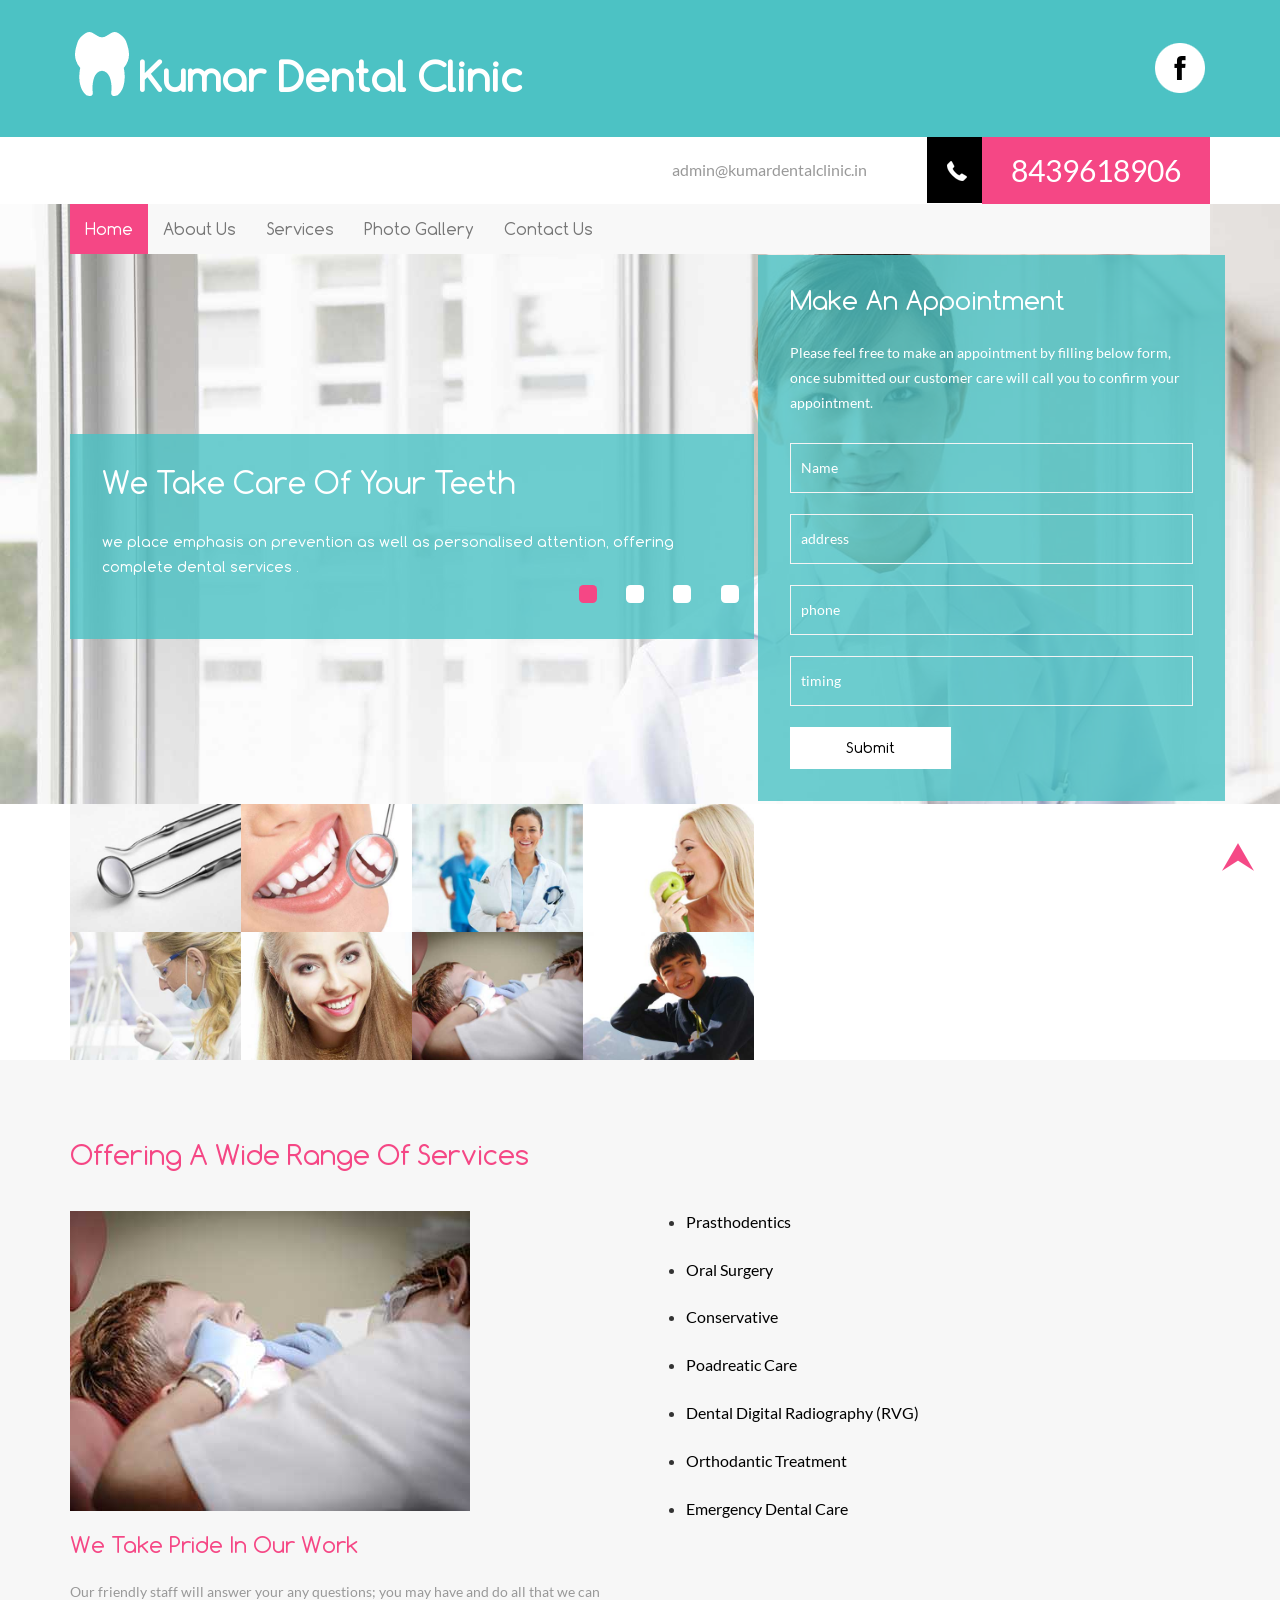
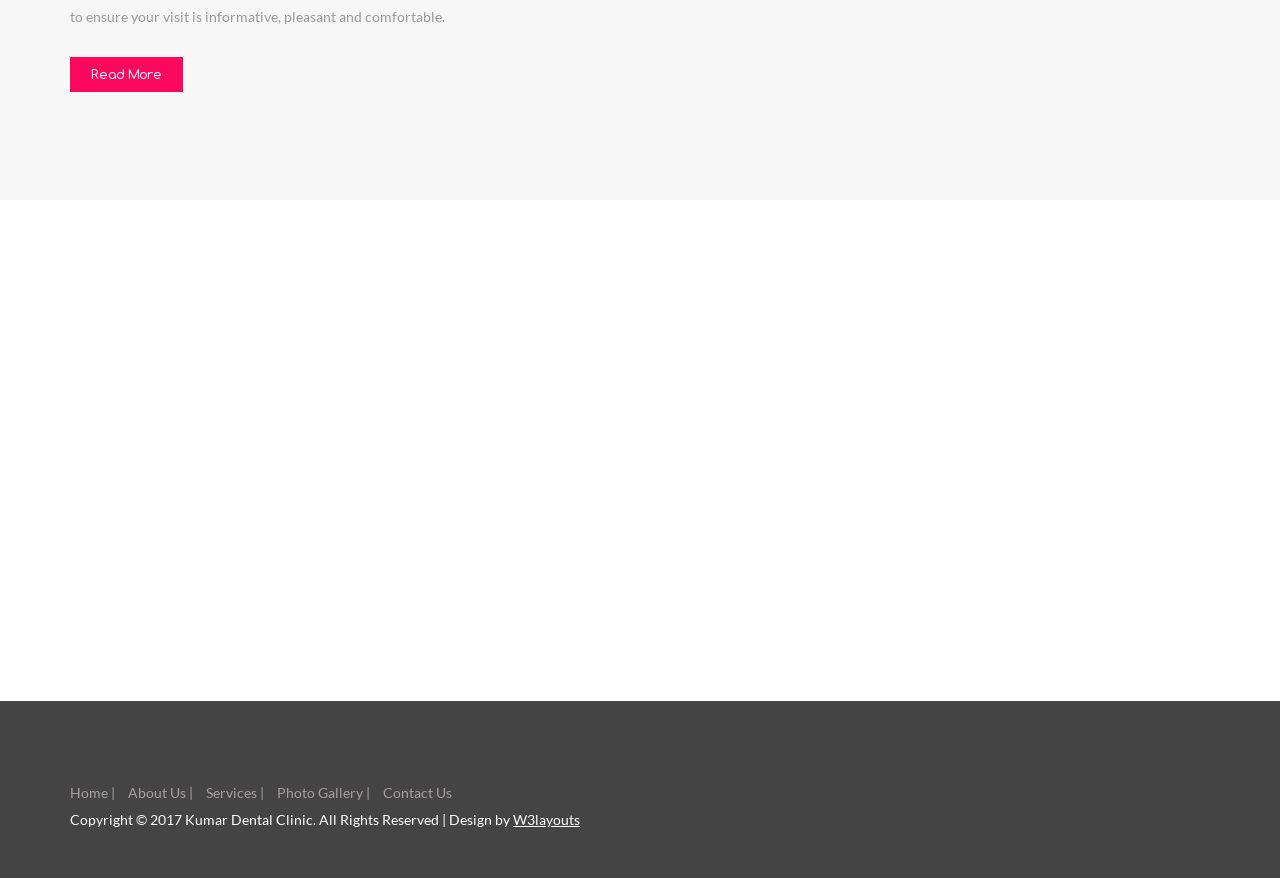
==== commit d713964f: "mail sent" ====
--- a/kumar_dental_clinic/index.html
+++ b/kumar_dental_clinic/index.html
@@ -199,11 +199,12 @@
 					<div class="banner-bottom-grid-right-grid">
 						<h3>Make an appointment</h3>
 						<p> Please feel free to make an appointment by filling below form, once submitted our customer care will call you to confirm your appointment.</p>
-						<form>
-							<input type="text" value="Name" onFocus="this.value = '';" onBlur="if (this.value == '') {this.value = 'Name';}" required="">
-							<input type="text" value="address" onFocus="this.value = '';" onBlur="if (this.value == '') {this.value = 'Address';}" required="">
-							<input type="text" value="phone" onFocus="this.value = '';" onBlur="if (this.value == '') {this.value = 'Phone';}" required="">
-							<input type="text" value="timing" onFocus="this.value = '';" onBlur="if (this.value == '') {this.value = 'Timing';}" required="">
+						<form id="appointment_form" method="POST" onsubmit="sendMail($('#appointment_form').serialize());return false;" >
+							<input type="text" name="name" placeholder="Name" onFocus="this.value = '';" onBlur="//if (this.value == '') {this.value = 'Name';}" required="">
+							<input type="text" name="address"  placeholder="address" onFocus="this.value = '';" onBlur="//if (this.value == '') {this.value = 'Address';}" required="">
+							<input type="text"  name="phone" placeholder="phone" onFocus="this.value = '';" onBlur="//if (this.value == '') {this.value = 'Phone';}" required="">
+							<input type="text" name="timing"  placeholder="timing" onFocus="this.value = '';" onBlur="//if (this.value == '') {this.value = 'Timing';}" required="">
+							<input type="hidden" name="type" value="appt" >
 							<input type="submit" value="Submit" >
 						</form>
 					</div>
@@ -212,7 +213,7 @@
 						<script src="js/jquery.swipebox.min.js"></script> 
 							<script type="text/javascript">
 								jQuery(function($) {
-									// $(".swipebox").swipebox();
+									$(".swipebox").swipebox();
 								});
 							</script>
 			</div>
@@ -282,19 +283,36 @@
 <!-- //footer -->
 <!-- here stars scrolling icon -->
 	<script type="text/javascript">
-									$(document).ready(function() {
-										/*
-										var defaults = {
-								  			containerID: 'toTop', // fading element id
-											containerHoverID: 'toTopHover', // fading element hover id
-											scrollSpeed: 1200,
-											easingType: 'linear' 
-								 		};
-										*/
-										
-										$().UItoTop({ easingType: 'easeOutQuart' });
-										
-									});
+		$(document).ready(function() {
+			/*
+			var defaults = {
+	  			containerID: 'toTop', // fading element id
+				containerHoverID: 'toTopHover', // fading element hover id
+				scrollSpeed: 1200,
+				easingType: 'linear' 
+	 		};
+			*/
+			
+			$().UItoTop({ easingType: 'easeOutQuart' });
+			
+		});
+
+
+		function sendMail(data){ console.log(data);
+			$.ajax({
+				method: "POST",
+				url: "server_scripts/sendMail.php",
+				dataType: 'json',
+				data: data,
+				success: function(reply){
+					console.log('success');
+				},
+				error: function(err){
+					console.log(err);
+				},
+
+			})
+		}
 	</script>
 <!-- //here ends scrolling icon -->
 <!-- for bootstrap working -->
--- a/kumar_dental_clinic/css/style.css
+++ b/kumar_dental_clinic/css/style.css
@@ -1471,6 +1471,22 @@
   font-size: 14px;
 }
 /*-- single --*/
+
+::-webkit-input-placeholder { /* WebKit, Blink, Edge */
+    color:    #fff;
+}
+:-moz-placeholder { /* Mozilla Firefox 4 to 18 */
+   color:    #fff;
+   opacity:  1;
+}
+::-moz-placeholder { /* Mozilla Firefox 19+ */
+   color:    #fff;
+   opacity:  1;
+}
+:-ms-input-placeholder { /* Internet Explorer 10-11 */
+   color:    #fff;
+}
+
 /*-----start-responsive-design------*/
 @media (max-width:1440px){
 	.banner-bottom-grid-right {
